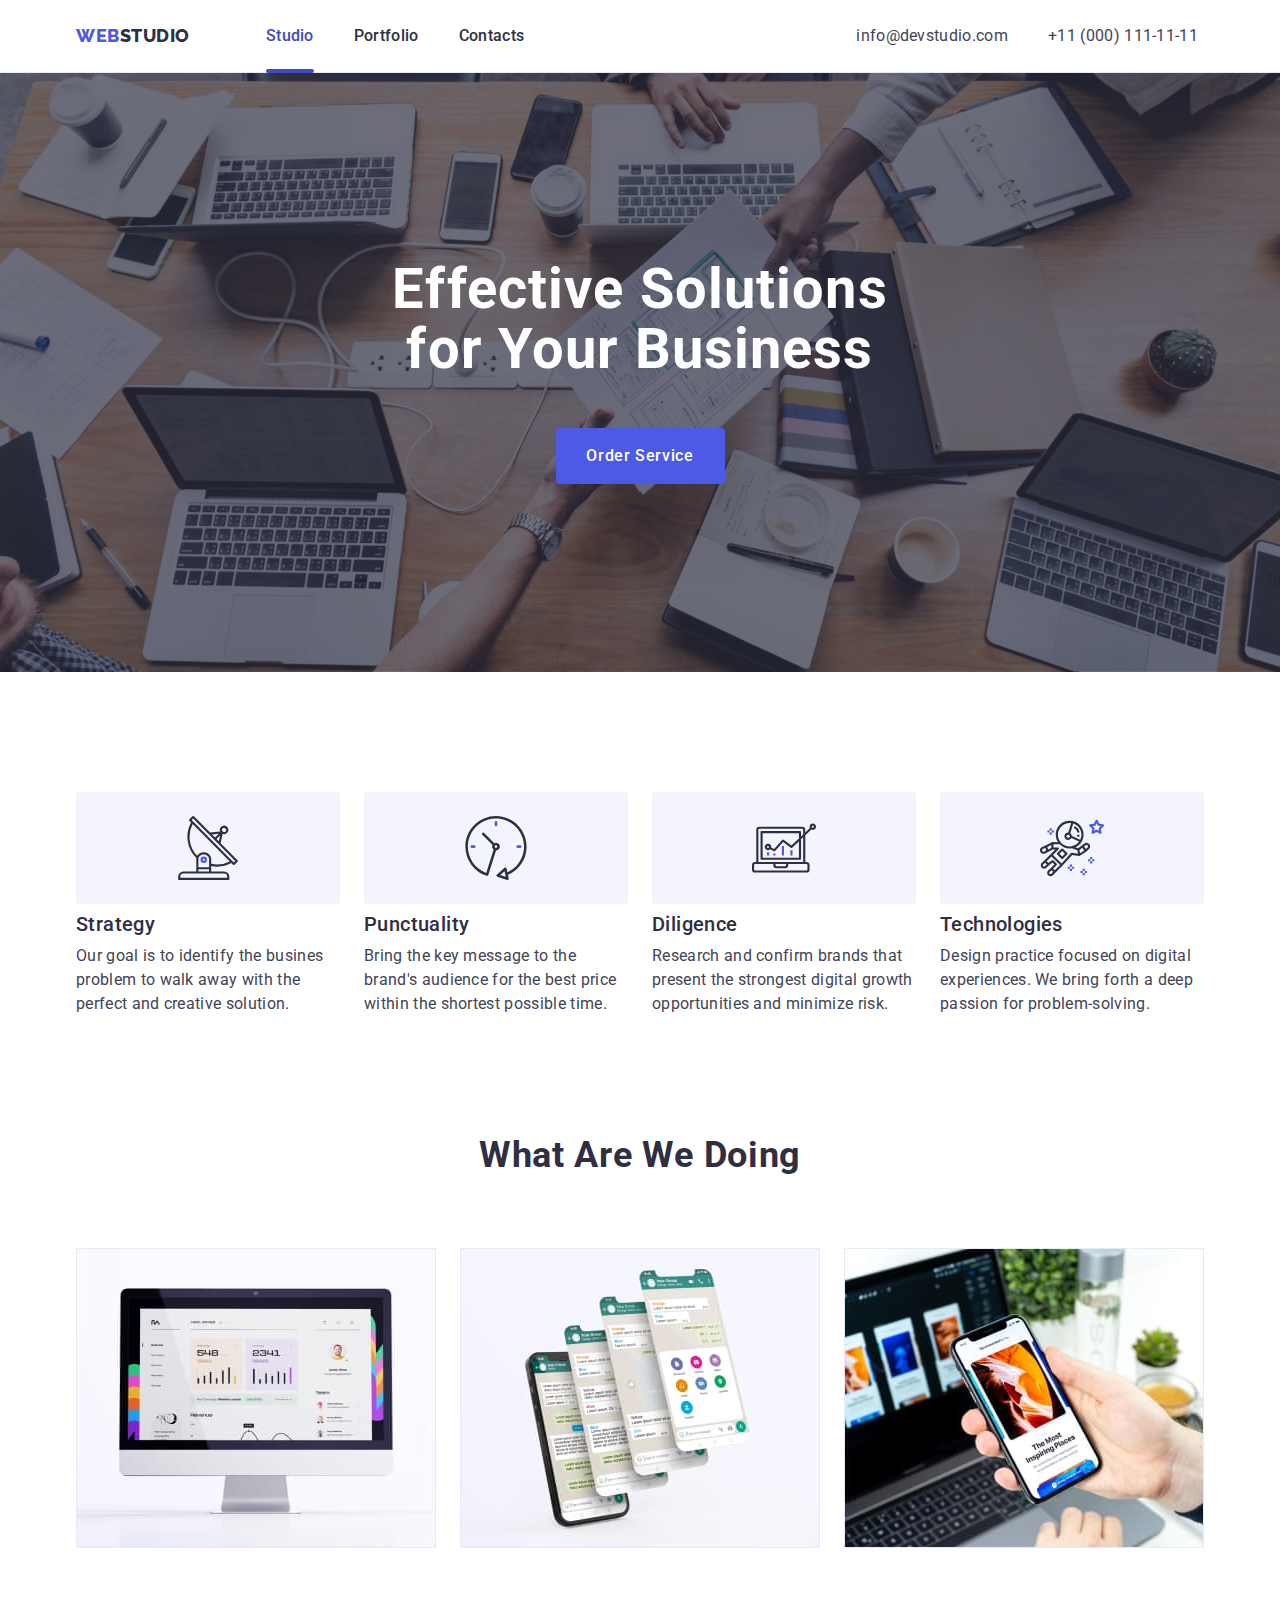
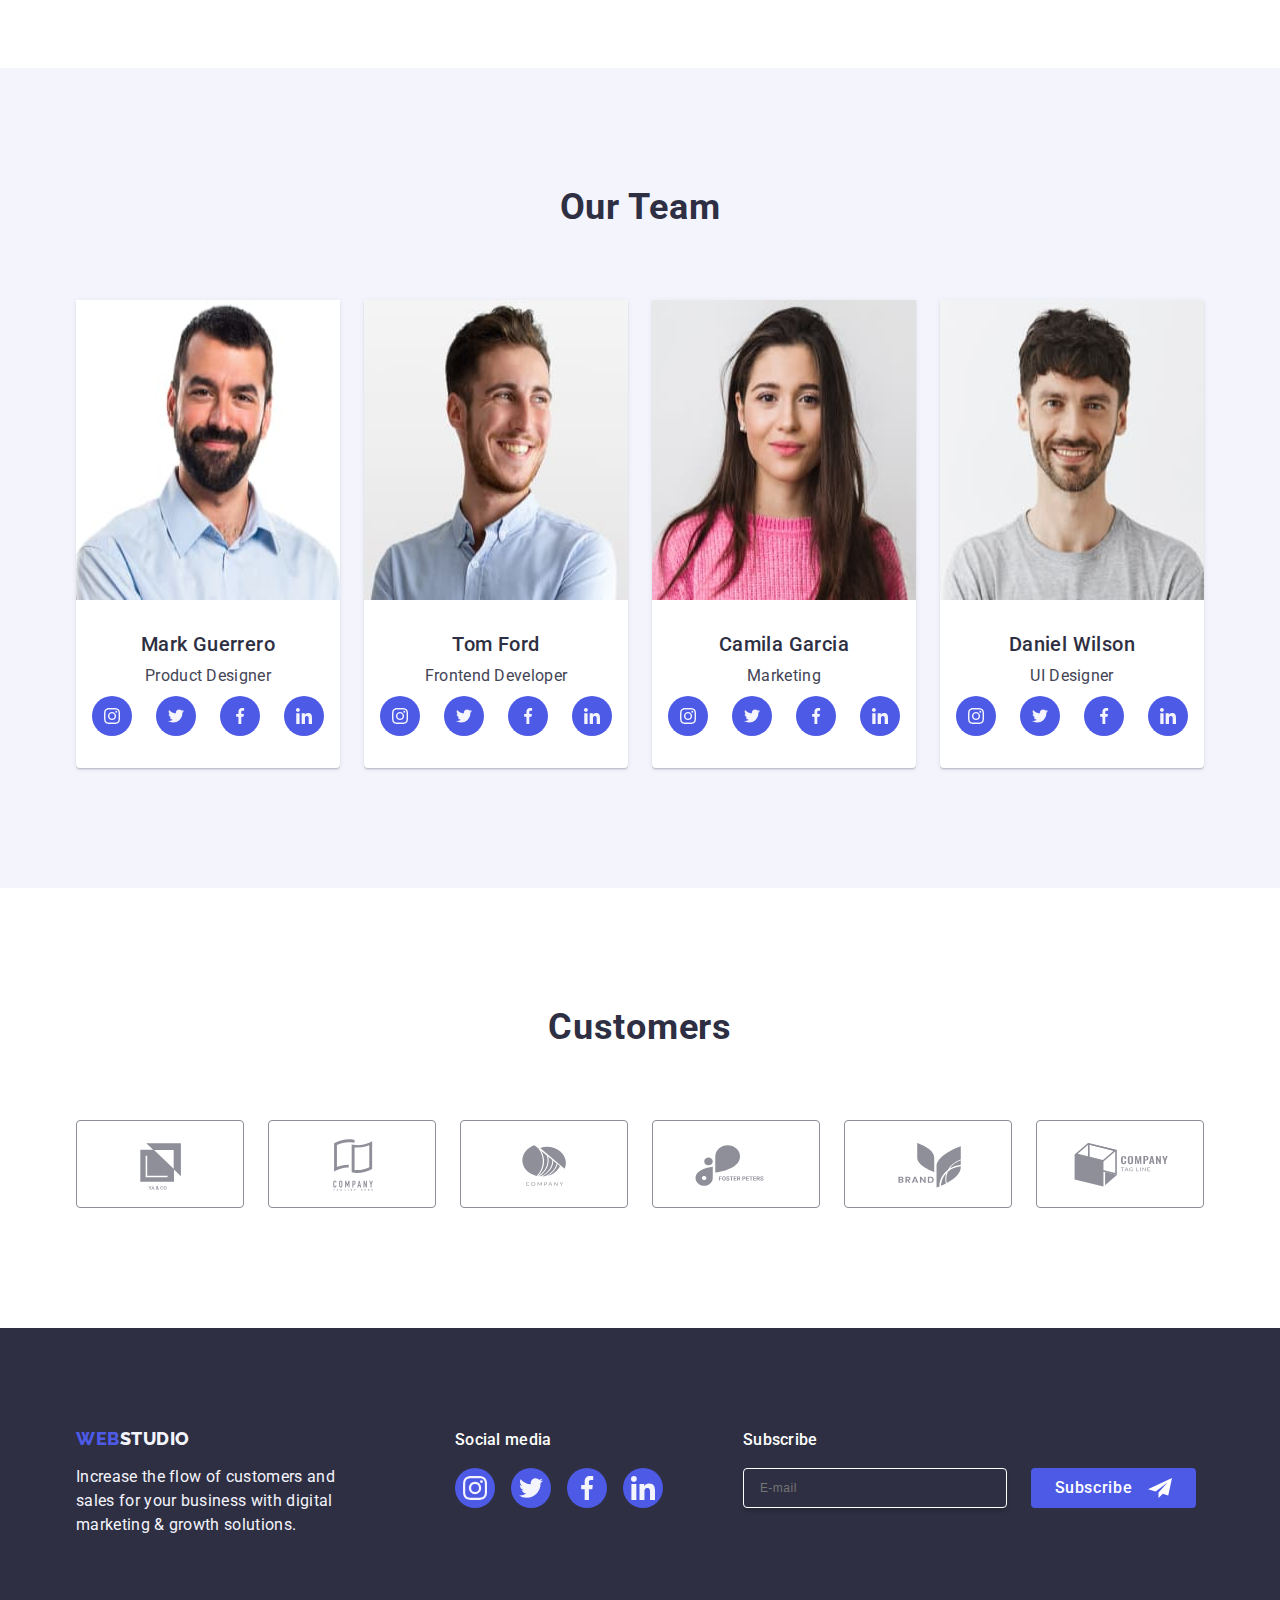
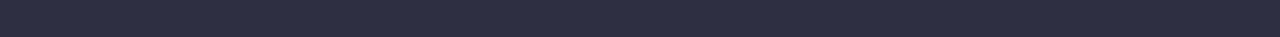
==== index.html @ 3d052c32 "footer subscribe" ====
<!DOCTYPE html>
<html lang="en">
  <head>
    <meta charset="UTF-8" />
    <meta http-equiv="X-UA-Compatible" content="IE=edge" />
    <meta name="viewport" content="width=device-width, initial-scale=1.0" />
    <link rel="preconnect" href="https://fonts.googleapis.com"> 
<link rel="preconnect" href="https://fonts.gstatic.com" crossorigin> 
<link href="https://fonts.googleapis.com/css2?family=Raleway:wght@800&family=Roboto:wght@400;500;700;900&display=swap" rel="stylesheet">

<link rel="stylesheet" href="https://cdnjs.cloudflare.com/ajax/libs/modern-normalize/2.0.0/modern-normalize.min.css" 
integrity="sha512-4xo8blKMVCiXpTaLzQSLSw3KFOVPWhm/TRtuPVc4WG6kUgjH6J03IBuG7JZPkcWMxJ5huwaBpOpnwYElP/m6wg=="
 crossorigin="anonymous" referrerpolicy="no-referrer" />
 <link rel="stylesheet" href="./css/style.css" />

<title>Document</title>
  </head>
  <body>
   
    <header class="header">
      
      <div class="logo-nav-address container">
      <nav class="logo-nav">
        <a class="logo link" href="./index.html">Web<span class="logo-part">Studio</span></a>

          <ul class="menu">
            <li><a class="underline link " href="./index.html">Studio</a></li>
          <li><a class="page-description link" href="./portfolio.html">Portfolio</a></li>
          <li><a class="page-description link" href="">Contacts</a></li>
         </ul>
    
        </nav>
      <address class="contact">
      <ul class="list">
       <li><a href="mailto:info@devstudio.com" class="address-description link">info@devstudio.com</a></li>
        <li><a href="tel:+110001111111" class="address-description link">+11 (000) 111-11-11</a></li>
      </ul>

    </address>
  </div>
</header>
 

<main>
     
    <section class="hero">
      <div class="container hero-container">
          
      <h1 class="hero-title">Effective Solutions
        for Your Business</h1>
   
    <button class="button hero-button" type="button" data-modal-open="">Order Service</button>
  </div>
      
    </section>
 
  
    <section class="goals">
      <div class="container">
     <h2 class="visually-hidden">Goals</h2>
      <ul class="goals-list lists">
        <li class="goals-box">
          <div class="goals-icon-box">
          <svg width="64" height="64">
            <use href="./images/icons.svg#icon-antenna-1-2"></use>
          </svg>
        </div>
        <h3 class="goals-title">Strategy</h3>
      
          <p class="goals-paragraph">
            Our goal is to identify the busines 
            problem to walk away with the 
            perfect and creative solution. 
          </p>
        </li>
        <li class="goals-box">
          <div class="goals-icon-box">
            <svg width="64" height="64">
              <use href="./images/icons.svg#icon-clock-1-2"></use>
            </svg>
          </div>
          <h3 class="goals-title">Punctuality</h3>
          <p class="goals-paragraph">
            Bring the key message to the
            brand's audience for the best price
            within the shortest possible time.
          </p>
        </li>
        <li class="goals-box">
          <div class="goals-icon-box">
            <svg width="64" height="64">
              <use href="./images/icons.svg#icon-diagram-1-2"></use>
            </svg>
          </div>
          <h3 class="goals-title">Diligence</h3>
          <p class="goals-paragraph">
            Research and confirm brands that
            present the strongest digital growth
            opportunities and minimize risk.
          </p>
        </li>
        <li class="goals-box">
          <div class="goals-icon-box">
            <svg width="64" height="64">
              <use href="./images/icons.svg#icon-astronaut-1-2"></use>
            </svg>
          </div>
          <h3 class="goals-title">Technologies</h3>
          <p class="goals-paragraph">
           Design practice focused on digital
          experiences. We bring forth a deep 
          passion for problem-solving.
          </p>
        </li>
      </ul>
    </div>
    </section>
 
 
    <section class="what-are-we-doing">
      <div class="container">
      <h2 class="what-are-we-doing-title">What are we doing</h2>
      <ul class="what-are-we-doing-list list">
      <li class="what-are-we-doing-box">
        <img
        src="./images/img-laptop.jpg"
        alt="mac desktop on the white background, screen showing some data analisys"
        width="360"
        height="300"
        
      /></li>
      <li class="what-are-we-doing-box">
      <img
        src="./images/img-mobile.jpg"
        alt="mobile with 4 different screens of the same application"
        width="360"
        height="300"
        
      /></li>
      <li class="what-are-we-doing-box">
      <img
        src="./images/img-lap-mob.jpg"
        alt="hand of the man holding mobile searching for the most inspiring places,
        behind laptop on the desk with screen showing similar page"
        width="360"
        height="300"
       
      /></li>
    </ul>
  </div>
    </section>


    <section class="our-team">
      <div class="container">
      <h2 class="our-team-title">Our Team</h2>
      <ul class="our-team-title-list lists">
  <li class="our-team-box">
      <img
        src="./images/person-1.jpg"
        width="264"
        height="300"
        alt="portrait of the men"
      />
      <div class="our-team-name-paragraph">
      <h3 class="our-team-name">Mark Guerrero</h3>
      <p class="our-team-paragraph">Product Designer</p>
      <ul class="our-team-icon-box">
        <li class="our-team-list">
          <a href="#" class="our-team-icon">
        <svg class="our-team-icon-feature" width="16" height="16"><use href="./images/icons.svg#icon-instagram-2-3"></use></svg></a></li>
        <li class="our-team-list">
        <a href="#" class="our-team-icon">
         <svg class="our-team-icon-feature" width="16" height="16"><use href="./images/icons.svg#icon-twitter-1-3"></use></svg></a></li>
        <li class="our-team-list">
          <a href="#" class="our-team-icon">
         <svg class="our-team-icon-feature" width="16" height="16"><use href="./images/icons.svg#icon-facebook-1-3"></use></svg></a></li>
        <li class="our-team-list">
          <a href="#" class="our-team-icon">
         <svg class="our-team-icon-feature" width="16" height="16"><use href="./images/icons.svg#icon-linkedin-1-4"></use></svg></a></li>
      </ul>
    </div>
  </li>
  <li class="our-team-box">
    <img
      src="./images/person-2.jpg"
      width="264"
      height="300"
      alt="portrait of the men"
    />
    <div class="our-team-name-paragraph">
    <h3 class="our-team-name">Tom Ford</h3>
    <p class="our-team-paragraph">Frontend Developer</p>
    <ul class="our-team-icon-box">
      <li class="our-team-list">
        <a href="#" class="our-team-icon">
      <svg class="our-team-icon-feature" width="16" height="16"><use href="./images/icons.svg#icon-instagram-2-3"></use></svg></a></li>
      <li class="our-team-list">
      <a href="#" class="our-team-icon">
       <svg class="our-team-icon-feature" width="16" height="16"><use href="./images/icons.svg#icon-twitter-1-3"></use></svg></a></li>
      <li class="our-team-list">
        <a href="#" class="our-team-icon">
       <svg class="our-team-icon-feature" width="16" height="16"><use href="./images/icons.svg#icon-facebook-1-3"></use></svg></a></li>
      <li class="our-team-list">
        <a href="#" class="our-team-icon">
       <svg class="our-team-icon-feature" width="16" height="16"><use href="./images/icons.svg#icon-linkedin-1-4"></use></svg></a></li>
    </ul>
  </div>
</li>
<li class="our-team-box">
  <img
    src="./images/person-3.jpg"
    width="264"
    height="300"
    alt="portrait of the men"
  />
  <div class="our-team-name-paragraph">
  <h3 class="our-team-name">Camila Garcia</h3>
  <p class="our-team-paragraph">Marketing</p>
  <ul class="our-team-icon-box">
    <li class="our-team-list">
      <a href="#" class="our-team-icon">
    <svg class="our-team-icon-feature" width="16" height="16"><use href="./images/icons.svg#icon-instagram-2-3"></use></svg></a></li>
    <li class="our-team-list">
    <a href="#" class="our-team-icon">
     <svg class="our-team-icon-feature" width="16" height="16"><use href="./images/icons.svg#icon-twitter-1-3"></use></svg></a></li>
    <li class="our-team-list">
      <a href="#" class="our-team-icon">
     <svg class="our-team-icon-feature" width="16" height="16"><use href="./images/icons.svg#icon-facebook-1-3"></use></svg></a></li>
    <li class="our-team-list">
      <a href="#" class="our-team-icon">
     <svg class="our-team-icon-feature" width="16" height="16"><use href="./images/icons.svg#icon-linkedin-1-4"></use></svg></a></li>
  </ul>
</div>
</li>

<li class="our-team-box">
  <img
    src="./images/person-4.jpg"
    width="264"
    height="300"
    alt="portrait of the men"
  />
  <div class="our-team-name-paragraph">
  <h3 class="our-team-name">Daniel Wilson</h3>
  <p class="our-team-paragraph">UI Designer</p>
  <ul class="our-team-icon-box">
    <li class="our-team-list">
      <a href="#" class="our-team-icon">
    <svg class="our-team-icon-feature" width="16" height="16"><use href="./images/icons.svg#icon-instagram-2-3"></use></svg></a></li>
    <li class="our-team-list">
    <a href="#" class="our-team-icon">
     <svg class="our-team-icon-feature" width="16" height="16"><use href="./images/icons.svg#icon-twitter-1-3"></use></svg></a></li>
    <li class="our-team-list">
      <a href="#" class="our-team-icon">
     <svg class="our-team-icon-feature" width="16" height="16"><use href="./images/icons.svg#icon-facebook-1-3"></use></svg></a></li>
    <li class="our-team-list">
      <a href="#" class="our-team-icon">
     <svg class="our-team-icon-feature" width="16" height="16"><use href="./images/icons.svg#icon-linkedin-1-4"></use></svg></a></li>
  </ul>
</div>
</li>
</ul>
  </div>
</section>


<section class="customers">
  <div class="container">
<h2 class="customers-title">Customers</h2>
<ul class="customers-logos">
  <li class="customers-client-logo">
    <a href="#" class="customer-client-box">
      <svg class="customers-client" width="104" height="56">
        <use href="./images/icons.svg#icon-Client-1-2"></use></svg></a></li>

  <li class="customers-client-logo">
    <a href="#" class="customer-client-box">
      <svg class="customers-client" width="104" height="56">
        <use href="./images/icons.svg#icon-Client-2"></use></svg></a></li>

  <li class="customers-client-logo">
    <a href="#" class="customer-client-box">
      <svg class="customers-client" width="104" height="56">
        <use href="./images/icons.svg#icon-Client-3"></use></svg></a></li>
  
  <li class="customers-client-logo">
    <a href="#" class="customer-client-box">
      <svg class="customers-client" width="104" height="56">
        <use href="./images/icons.svg#icon-Client-4"></use></svg></a></li>  
                          
  <li class="customers-client-logo">
    <a href="#"  class="customer-client-box">
      <svg class="customers-client" width="104" height="56">
        <use href="./images/icons.svg#icon-Client-5"></use></svg></a></li>                         
 

  <li class="customers-client-logo">
    <a href="#" class="customer-client-box">
      <svg class="customers-client" width="104" height="56">
        <use href="./images/icons.svg#icon-Client-6"></use></svg></a></li>
</ul>
  </div>
</section>
</main>


<footer class="footer">
      <div class="container footer-box">
        <div class="footer-logo">
        <a href="./index.html" class="logo-part-foot link">WEB<span class="logo-foot" >Studio</span></a>
      <p class="footer-paragraph">Increase the flow of customers and <br/>sales for your business with
        digital <br/> marketing & growth solutions. </p>
      </div>
      <div class="footer-social-media">
        <p class="social-title">Social media</p>
        <ul class="footer-social">
          <li class="footer-social-feature">
            <a href="#" class="footer-link">
              <svg class="footer-social-icon" width="24" height="24">
                <use href="./images/icons.svg#icon-instagram-2-3"></use></svg></a></li>

          <li class="footer-social-feature">
            <a href="#" class="footer-link">
              <svg class="footer-social-icon" width="24" height="24">
                <use href="./images/icons.svg#icon-twitter-1-3"></use></svg></a></li>

          <li class="footer-social-feature">
            <a href="#" class="footer-link">
              <svg class="footer-social-icon" width="24" height="24">
                <use href="./images/icons.svg#icon-facebook-1-3"></use></svg></a></li>
      
          <li class="footer-social-feature">
            <a href="#" class="footer-link">
              <svg class="footer-social-icon" width="24" height="24">
                <use  href="./images/icons.svg#icon-linkedin-1-4"></use></svg></a></li>
      
        
        </ul>
      </div>
      <div class="footer-subscribe">
       <p class="subscribe">Subscribe</p>
       <form class="footer-form">
        <label class="footer-label">
          <input name="email" placeholder="E-mail" type="email" class="footer-input"/>
        </label>
        <button type="submit" class="button-subscribe">Subscribe<svg class="footer-svg" width="24" height="24">
          <use href="./images/icons.svg#icon-Frame-3"></use></svg></button>
       </div>
      </div>
    </footer>


    <div class="modal is-hidden" data-modal>
      <div class="modal-window">
   <button type="button" class="hero-button-close" data-modal-close>
        <svg class="hero-button-feature" width="8" height="8"><use href="./images/icons.svg#icon-close-black-18dp-2-1-4"></use></svg>
      </button>
      <p class="modal-title">Leave your contacts and we will call you back</p>
<form>
  <div class="modal-box">
  <label class="modal-description" for="user-name">Name</label>
     <div class="modal-style">
      <input class="modal-input" id="user-name" name="user-name" type="text" required />
      <svg class="modal-icon" width="18" height="24"><use href="./images/icons.svg#icon-person-black-18dp-1-2" ></use></svg>
    </div>  
 </div>
  
<div class="modal-box">
<label class="modal-description" for="Phone">Phone</label>
<div class="modal-style">
      <input class="modal-input" id="Phone" name="Phone" type="text" required/>
      <svg class="modal-icon" width="18" height="24"><use href="./images/icons.svg#icon-phone-black-18dp-1-3"></use></svg>
    </div>  
  </div>

<div class="modal-box">
    <label class="modal-description" for="Email">Email</label>
    <div class="modal-style">
      <input class="modal-input" id="Email" name="Email" type="text" required/>
      <svg class="modal-icon" width="18" height="24"><use href="./images/icons.svg#icon-email-black-18dp-1-2"></use></svg>
    </div>
  </div>

<div class="modal-box-comment">
    <label class="modal-description" for="user-comment">Comment</label>
      <textarea class="modal-input-comment" id="user-comment" name="user-comment" placeholder="Text input" ></textarea>
  </div>

<div class="modal-box-terms">

  <input class="modal-terms-cond visually-hidden" 
  id="user-privacy" type="checkbox" value="true" name="user-privacy"/>
  <label class="modal-terms" for="user-privacy">
    <span class="modal-policy">
      <svg class="modal-condition" width="10" height="8" >
        <use href="./images/icons.svg#icon-Property-1click"></use></svg></span>
   I accept the terms and conditions of the 
   <a class="privacy-policy">Privacy Policy</a>
  </label>
</div>  


<button class="modal-button-send" type="button">Send</button>

</form>
    </div>
    </div>



 <script src="./js/modal.js"></script>
  </body>
</html>
---- css/style.css ----
* { 
    box-sizing: border-box;
    margin: 0;
    padding: 0;
}

body{
    font-family:'Roboto',sans-serif;
    color:#434455;
    background-color:var(--white);  }

:root{
    --purple:#4D5AE5;
    --navy-blue:#2E2F42;
    --grey-paragraphs:#434455;
    --off-white:#F4F4FD;
    --white:#FFF;           }
img{
    display: block;
}

.underline{
    position:relative;
    color:#404bbf;
    font-size: 16px;
    line-height: 1.5;
    font-weight: 500;
    letter-spacing: 0.02em;
    text-decoration: none;
    padding: 24px 0;
  
    transition-property: color;
transition-duration:250ms;
transition-timing-function:cubic-bezier(0.4, 0, 0.2, 1 );
  
   
}

.underline::after{
    position:absolute;
    content:"";
    top:67px;
    left:0;
    color:#404bbf;
    
    background-color: #404bbf;
    border-radius: 2px;
    height:4px;
    width:100%;
    bottom:-1px;


}
.visually-hidden {
    position: absolute;
    width: 1px;
    height: 1px;
    margin: -1px;
    border: 0;
    padding: 0;
    white-space: nowrap;
    clip-path: inset(100%);
    clip: rect(0 0 0 0);
    overflow: hidden;
  }

.header{
  outline: 1px solid #e7e9fc;  
    box-shadow: 0px 2px 1px rgba(46, 47, 66, 0.08), 
    0px 1px 1px rgba(46, 47, 66, 0.16), 0px 1px 6px rgba(46, 47, 66, 0.08);
    }

.logo{
    font-family: 'Raleway', sans-serif;
    color:#4D5AE5;
    font-size:18px;
    line-height: 1.17;
    font-weight: 800;
    letter-spacing: 0.03em;
    text-transform: uppercase;}

.container{
    width: 1158px;
    margin:0 auto;
padding:0 15px;}
    
.visually-hidden{
    display: none;}

.logo-nav-address{
    display:flex;
    padding: 0 15px;
    gap:332px; }

.logo-nav{
    display:flex;
   align-items: center;}


.logo{
    margin-right: 76px;}

.menu{
padding:24px 0;
gap:40px;
display: flex;
list-style: none;
font-style:normal;

  }


.logo-part{
color:#2E2F42;}


.link{
text-decoration:none;
}

.pages{
    list-style: none;
    text-decoration:none;}


.page-description{
    color:#2E2F42;
    font-size: 16px;
    line-height: 1.5;
    font-weight: 500;
    letter-spacing: 0.02em;
    text-decoration: none;
    padding: 24px 0;
  
    transition-property: color;
transition-duration:250ms;
transition-timing-function:cubic-bezier(0.4, 0, 0.2, 1 );
}


.page-description:hover,
.page-description:focus{
    color:#404bbf;}


.lists{
    list-style: none;
    font-style:normal;
 display: flex;
 gap: 24px;

}

.list{
    list-style: none;
    font-style:normal;
 display: flex;
 gap:40px;}

.address-description{
    color:#434455;
    font-size: 16px;
    line-height: 1.5;
    letter-spacing: 0.32px;
    text-decoration: none;
    transition-property: color;
    transition-duration:250ms;
    transition-timing-function:cubic-bezier(0.4, 0, 0.2, 1 );}


.address-description:hover,
.address-description:focus{
    color:#404bbf; }

.contact{
    font-style: normal;
    display: flex; 
 align-items: center;  }

.hero{
    background-color: #2e2f42;
    padding: 188px 0; 
background-image: linear-gradient(rgba(46, 47, 66, 0.7), rgba(46, 47, 66, 0.7)), 
url(../images/background.jpg);
max-width:1440px;
background-repeat: no-repeat;
background-position: center;
background-size: cover;
margin:0 auto;}

.hero-main{
    display: flex;
    flex-direction: column;
    justify-content: center;
    align-items: center;
    gap: 20px;  
}

.hero-container{
    display: flex;
    flex-direction: column;
    align-items: center;
}

.hero-title{
color:#FFF;
text-align: center;
font-size: 56px;
font-weight: 700;
line-height: 1.07;
letter-spacing: 1.12px;
 max-width:496px; 
}

.hero-button{
font-family:'Roboto', sans-serif; 
background-color:#4D5AE5;
color:#FFF;
font-size: 16px;
font-weight: 500;
line-height: 1.5;
letter-spacing: 0.64px;
cursor:pointer; 
display: block;
min-width: 169px;
height: 56px;
border: none;
border-radius: 4px;
margin-top: 48px;
transition:background-color 250ms cubic-bezier(0.4, 0, 0.2, 1); }

.hero-button:hover,
.hero-button:focus{
 
  background-color:#404bbf; 
border:none;  
 }

h2{
    color:#2E2F42;}

.goals{
    padding: 120px 0;}

   
.goals-box{
    list-style: none;
    width: calc((100% - 72px) / 4);   }
  




.goals-title{
    color: var(--navy-blue);
    font-size: 20px;
    font-weight: 500;
    line-height: 1.2;
    letter-spacing: 0.4px;
    margin-bottom: 8px;}

.goals-paragraph{
    color:var(--grey-paragraphs);
    font-size: 16px;
    line-height:1.5;
    letter-spacing: 0.02em;}

   
    .goals-icon-box{
        width: 264px;
        height: 112px;
       background-color: #F4F4FD;
        border-radius: 4px;
        display: flex;
        align-items: center;
        justify-content: center;
        margin-bottom: 8px;
    cursor: pointer;  }

.what-are-we-doing{
    padding-bottom: 120px;  }

.what-are-we-doing-list{
list-style-type: none;
display: flex;
gap: 24px; 
}


.what-are-we-doing-title{
    color: var(--navy-blue);
    font-size: 36px;
    font-weight: 700;
    line-height: 1.11;
    letter-spacing: 0.02em;
    text-align: center;
    text-transform: capitalize;
    margin-bottom:72px; }

.what-are-we-doing-box{
    flex-basis: calc((100% - 3 * 16px) / 3);  
   }

.our-team{
    background-color: #F4F4FD;
    padding: 120px 0;   }


.our-team-title{
        color:var(--navy-blue);
        font-size: 36px;
        font-weight: 700;
        line-height: 1.11;
        letter-spacing: 0.72px;
        text-align: center;
        text-transform: capitalize;
      
       margin-bottom: 72px;}

.our-team-title-list{
    list-style: none;
    display: flex;
    }


.our-team-box{
    width: calc((100% - 72px) / 4); 
    background-color: #FFFFFF ;
    border-radius: 0px 0px 4px 4px; 
    box-shadow: 0px 1px 6px rgba(46, 47, 66, 0.08), 
    0px 1px 1px rgba(46, 47, 66, 0.16), 0px 2px 1px rgba(46, 47, 66, 0.08);
}
.our-team-list{
    width:40px;
    height:40px;
}
.our-team-name-paragraph{
    padding: 32px 0px; }

.our-team-name{
    color: var(--navy-blue);
    font-size: 20px;
    font-weight: 500;
    line-height: 1.2;
    letter-spacing: 0.4px;
    text-align: center;
    margin-bottom: 8px; }



.our-team-paragraph{
    color: var(--grey-paragraphs);
    font-size: 16px;
    line-height: 1.5;
    letter-spacing: 0.32px;
text-align: center;
}

.our-team-icon-box{
   
    list-style-type: none;
    display: flex;
    gap:24px;
   justify-content: center;
   margin-top: 8px;  }


.our-team-icon{
    width:100%;
    height:100%;
    display:flex;
    justify-content: center;
    align-items: center;
    width: 40px;
   height: 40px;
background-color: #4D5AE5;
  border-radius: 50%;
  transition-property: background-color;
  transition-duration:250ms ;
  transition-timing-function:cubic-bezier(0.4, 0, 0.2, 1 );}


.our-team-icon:hover,
.our-team-icon:focus{
   background-color:#404bbf; }

.our-team-icon-feature{
    fill:#f4f4fd;
}
.customers{
    padding: 120px 0;
}
  .customers-title{
   text-align:center;
   font-size: 36px;
   font-weight: 700;
   letter-spacing: 0.72px;
   line-height:1.11; 
   color:#2E2F42;
   margin-bottom: 72px;
  
  }
  .customers-client-logo{
   height:88px;
   width: calc((100% - 120px) / 6);
  }
  .customer-client-box{
    width:100%;
    height:100%;
    border: 1px solid #8e8f99;
    border-radius: 4px;
    display: flex;
    align-items: center;
    justify-content: center;
    color: #8e8f99;
    transition-property: border-color, color;
   transition-duration:250ms ;
    transition-timing-function: cubic-bezier(0.4, 0, 0.2, 1);
}

.customer-client-box:hover,
.customer-client-box:focus {
    border-color:#404bbf;
    color:#404bbf;
}



.customers-logos{
    list-style-type: none;
    display: flex;
    gap:24px;
    margin-top: 72px;
  
   
}
.customers-client{
    fill: currentColor;
    width:168px;
    height:88px;
    

}
.footer{
    background-color: #2e2f42;
    padding: 100px 0;}


.logo-part-foot{
    color: var(--purple);
    font-family: 'Raleway', sans-serif;
    font-size: 18px;
    font-weight: 800;
    line-height: 1.17;
    letter-spacing: 0.54px;
    text-transform: uppercase;
    text-decoration: none;
display: inline-block;
margin-bottom: 16px;}

.footer-box{
    display:flex;
    align-items: baseline;
    
}

.footer-logo{
    margin-right: 120px;
}
.logo-foot{
    color:var(--off-white);}


.footer-paragraph{
    color: var(--off-white);
    font-size: 16px;
    line-height: 1.5;
    letter-spacing: 0.32px;
 
    max-width: 264px;}

 
    .social-title{
        color:#FFF;
        font-size: 16px;
        font-weight: 500;
        line-height: 1.5;
        letter-spacing: 0.32px;
        margin-bottom: 16px;

    }

    .footer-social{
        list-style-type: none;
    display: flex;
    gap:16px;
}

.footer-social-feature{
    height:40px;
    width:40px;
    cursor: pointer;
}
.footer-link{
    width:100%;
    height:100%;
    background-color: #4d5ae5;
    border-radius: 50%;
    display:flex;
        justify-content: center;
        align-items: center;
        transition-property: background-color;
        transition-duration:250ms;
        transition-timing-function: cubic-bezier(0.4, 0, 0.2, 1); 
}

.footer-link:hover,
.footer-link:focus {
    background-color: #31d0aa;  
}

    .footer-social-icon{
      fill:#f4f4fd;
      }

.footer-subscribe{
    margin-left:80px;
   
}

.subscribe{
    margin-bottom:16px;
    font-weight:500;
    font-size:16px;
    line-height:1.5em;
    letter-spacing:0.02em;
    color:#ffffff;
}
.footer-form{
display:flex;
}
    
.footer-input{
width:264px;
height:40px;
border:1px solid #ffffff;
background-color:transparent;
font-size:12px;
line-height:1.5;
letter-spacing:0.04em;
padding-left: 16px;
box-shadow:0px 4px 4px 0px rgba(0, 0, 0, 0.15); 
border-radius:4px;
color:#FFFFFF;
margin-right:24px;

}

.placeholder{
    color:#ffffff;
}
.button-subscribe{
    min-width:165px;
    height:40px;
    display:flex;
    justify-content: center;
    align-items:center;
    font-family:"Roboto", sans-serif;
    font-size:16px;
    font-weight:500;
    line-height: 1.5;
    letter-spacing:0.04em;
    color:#ffffff;
    cursor:pointer;
    background-color:#4d5ae5;
    border:none;
    border-radius:4px;

}
.footer-svg{
    margin-left:16px;
    fill:#ffffff;
    gap:
}

/*/==================== PORTFOLIO ====================================/*/

.main-section{
    padding: 96px 0 120px 0;    }


.filter-list{
    list-style: none;
    display: flex;
    justify-content: center;
gap:24px;
margin-bottom: 72px; }


.filter{
    color:#4D5AE5;
    font-size: 16px;
    font-weight: 500;
    line-height: 1.5;
    letter-spacing: 0.04em;
    background-color: #F4F4FD;
    font-family: "Roboto", sans-serif;
    cursor:pointer;
    padding: 12px 24px;
    border: 1px solid #e7e9fc;
    border-radius: 4px;
    transition:color 250ms cubic-bezier(0.4, 0, 0.2, 1), background-color 250ms cubic-bezier(0.4, 0, 0.2, 1),
    border-color 250ms cubic-bezier(0.4, 0, 0.2, 1),box-shadow 250ms cubic-bezier(0.4, 0, 0.2, 1);
    
}


.filter:hover,
.filter:focus{
    color:#FFFFFF;
    background-color: #404bbf;
    border: 1px solid transparent;
    box-shadow: 0px 3px 1px rgba(0, 0, 0, 0.1), 
    0px 2px 1px rgba(0, 0, 0, 0.08), 0px 2px 2px rgba(0, 0, 0, 0.12); 
    transform: translateY(0%);
   
}

  


.project {
list-style: none;
display: flex;
flex-wrap: wrap;
column-gap: 24px; 
row-gap: 48px; 
 }

.project-box{
    width: calc((100% - 48px) / 3); }

 .project-box:hover .project-animation-text{
    transform:translateY(0);
 }   


.project-title-paragraph{
    padding: 32px 16px;
    border: 1px solid #e7e9fc;
    border-top: none;
}

.project-title{
    color: #2e2f42;
    font-size: 20px;
    font-weight: 500;
    line-height: 1.2;
    letter-spacing:0.02em;
    margin-bottom: 8px;}


.project-paragraph{
    color: #434455;
    font-size: 16px;
    line-height: 1.5;
    letter-spacing: 0.02em;
  }

  .project-link{
    display: block; 
   transition: box-shadow 250ms cubic-bezier(0.4, 0, 0.2, 1);
  
  }



  .project-link:hover,
  .project-link:focus{
   box-shadow: 0px 1px 6px rgba(46, 47, 66, 0.08), 
    0px 1px 1px rgba(46, 47, 66, 0.16), 0px 2px 1px rgba(46, 47, 66, 0.08);
    transition-timing-function: cubic-bezier(0.4, 0, 0.2, 1);
    transform: translateY(0%);
  }



  .project-animation-text{
    position: absolute;
    top:0;
    font-size: 16px;
    line-height: 1.5;
    letter-spacing: 0.02em;
    color: #f4f4fd; 
    padding:40px 32px;
    background-color: #4d5ae5;
    height: 100%;
    width: 100%;
    transition: transform;
    transition-duration: 250ms;
    transition-timing-function: cubic-bezier(0.4, 0, 0.2, 1);
    transform: translateY(100%);
  
  }

  .project-animation{
    position: relative;
    overflow:hidden;
  }

  .project-link:hover .project-animation-text, 
  .project-link:focus .project-animation-text
  {
   transform: translateY(0%) 
  }

  /*====================modal js ===========================================*/


.modal{
    position: fixed;
    top:0;
    left:0;
    width: 100%;
    height:100%;
    background-color: rgba( 46,47,66,0.4);
    transition-property: opacity, visibility;
    transition-duration: 250ms;
    transition-timing-function: cubic-bezier(0.4,0,0.2,1);
   
}
  .is-hidden{
    pointer-events:none;
    visibility: hidden;
    opacity: 0;
    transform: translateX(-50%) translateY(-50%) scale(0) rotate(0deg)
    skew(40deg,40deg); }


.modal-window{
    position: absolute;
    top:50%;
    left:50%;
    transform: translate(-50%, -50%)scale(1);
    width:408px;
   min-height:584px;
    background-color: #fcfcfc;
    box-shadow:  0px 1px 1px rgba(0, 0, 0, 0.14), 
    0px 1px 3px rgba(0, 0, 0, 0.12), 0px 2px 1px rgba(0, 0, 0, 0.2); 
    border-radius: 4px;
    transition-property: transform;
    transition-duration: 250ms;
    transition-timing-function: cubic-bezier(0.4, 0, 0.2, 1);  
    padding:72px 24px 24px;
}

.hero-button-close{
    position: absolute;
    top:24px;
    right:24px;
    width:24px;
    height:24px;
    border-radius: 50%;
    display: flex;
    align-items: center;
    justify-content: center;
    background-color: #e7e9fc;
    border:1px solid rgba(0,0,0,0.1);
    padding:0;
    cursor: pointer;
    transition-property: background-color,border;
    transition-duration: 250ms;
    transition-timing-function: cubic-bezier(0.4, 0, 0.2, 1) ;

}

.hero-button-close:hover,
.hero-button-close:focus {
    background-color: #404bbf;
    border:none;
    fill: #ffffff; 
   
}

.hero-button-feature{
    width:8px;
    height:8px;
    transition-property: fill;
    transition-duration: 250ms;
    transition-timing-function: cubic-bezier(0.4,0,0.2,1);
}
.modal-box{
    margin-bottom:8px;

}


.modal-title{
    font-size: 16px;
    font-weight: 500;
    line-height: 1.5em;
    letter-spacing:0.02em;
    color:#2E2F42;
    text-align: center;
    margin-bottom:16px;}


.modal-input{
  width:100%;
  height:40px;
  border:1px solid rgba(46, 47, 66, 0.4);
  border-radius:4px;
  background-color: transparent;
padding-left:38px;
outline:transparent;
transition:border-color 250ms cubic-bezier(0.4, 0, 0.2, 1); 
}

.modal-input:focus{
    border-color:#4D5AE5;
}


.modal-description{
    display:block;
      color:#8E8F99;
        font-size: 12px;
        font-weight:400;
        line-height:1.17em;
        letter-spacing:0.04em;
        margin-bottom:4px;
}

.modal-style{
        display: block;
  position: relative;
  margin-top: 4px;
  transition-property: fill;
  transition-duration: 250ms;
  transition-timing-function: cubic-bezier (0.4, 0, 0.2, 1);
     }

.modal-icon{
    position: absolute;
    left:16px;
    top:50%;
    transform: translateY(-50%);
    transition:fill 250ms cubic-bezier(0.4, 0, 0.2, 1);
}

.modal-icon:focus
.modal-icon:hover{
    fill: #4D5AE5;
}

.modal-box-comment{
    margin-bottom:16px;

}
.modal-input-comment{
    width:100%;
    height:120px;
    font-size:12px;
    line-height:1.17em;
    letter-spacing:0.04em;
    color:rgba( 46,47,66,0.4);
    border:1px solid rgba(46, 47, 66, 0.4);
    border-radius: 4px;
    background-color: transparent;
    padding:8px 16px;
    outline: transparent;
    resize:none;
    transition:border-color 250ms cubic-bezier(0.4, 0, 0.2, 1);

}

.modal-input-comment:focus{
    border-color:#4D5AE5;

}
.modal-box-terms{
    margin-bottom:24px;
}
.modal-terms{
    display:block;
  color:#8E8F99;
   font-size:12px;
   line-height: 1.17;
   letter-spacing:0.04em; 
}

.modal-policy{
    width:16px;
    height:16px;
    border:1px solid rgba(46, 47, 66, 0.4); 
    border-radius:2px;
    transition:background-color 250ms cubic-bezier(0.4, 0, 0.2, 1),
     border 250ms cubic-bezier(0.4, 0, 0.2, 1), fill 250ms cubic-bezier(0.4, 0, 0.2, 1);
    color:#4D5AE5;
    display:inline-flex;
    align-items: center;
    justify-content:center;
    fill:transparent;
}

.privacy-policy{
color:#4d5ae5;
}



.modal-button-send{
    display: block;
    min-width:169px;
    height:56px;
    margin:auto;
    font-family: "Roboto",sans-serif;
    color:#ffffff;
  
    font-size:16px;
    font-weight: 500;
    line-height: 1.5;
    letter-spacing:0.04em;
    cursor:pointer;
 
   
    border:none;
border-radius:4px;
background:#4D5AE5;
box-shadow:0px 4px 4px 0px rgba(0, 0, 0, 0.15);
transition:background-color 250ms cubic-bezier(0.4, 0, 0.2, 1); 

}

.modal-button-send:hover,
.modal-button-send:focus{
    background-color: #4D5AE5;
}

.modal-terms-cond:checked + .modal-terms span {
    background-color: #404bbf;
    border:none;
    fill:#F4F4FD;
}
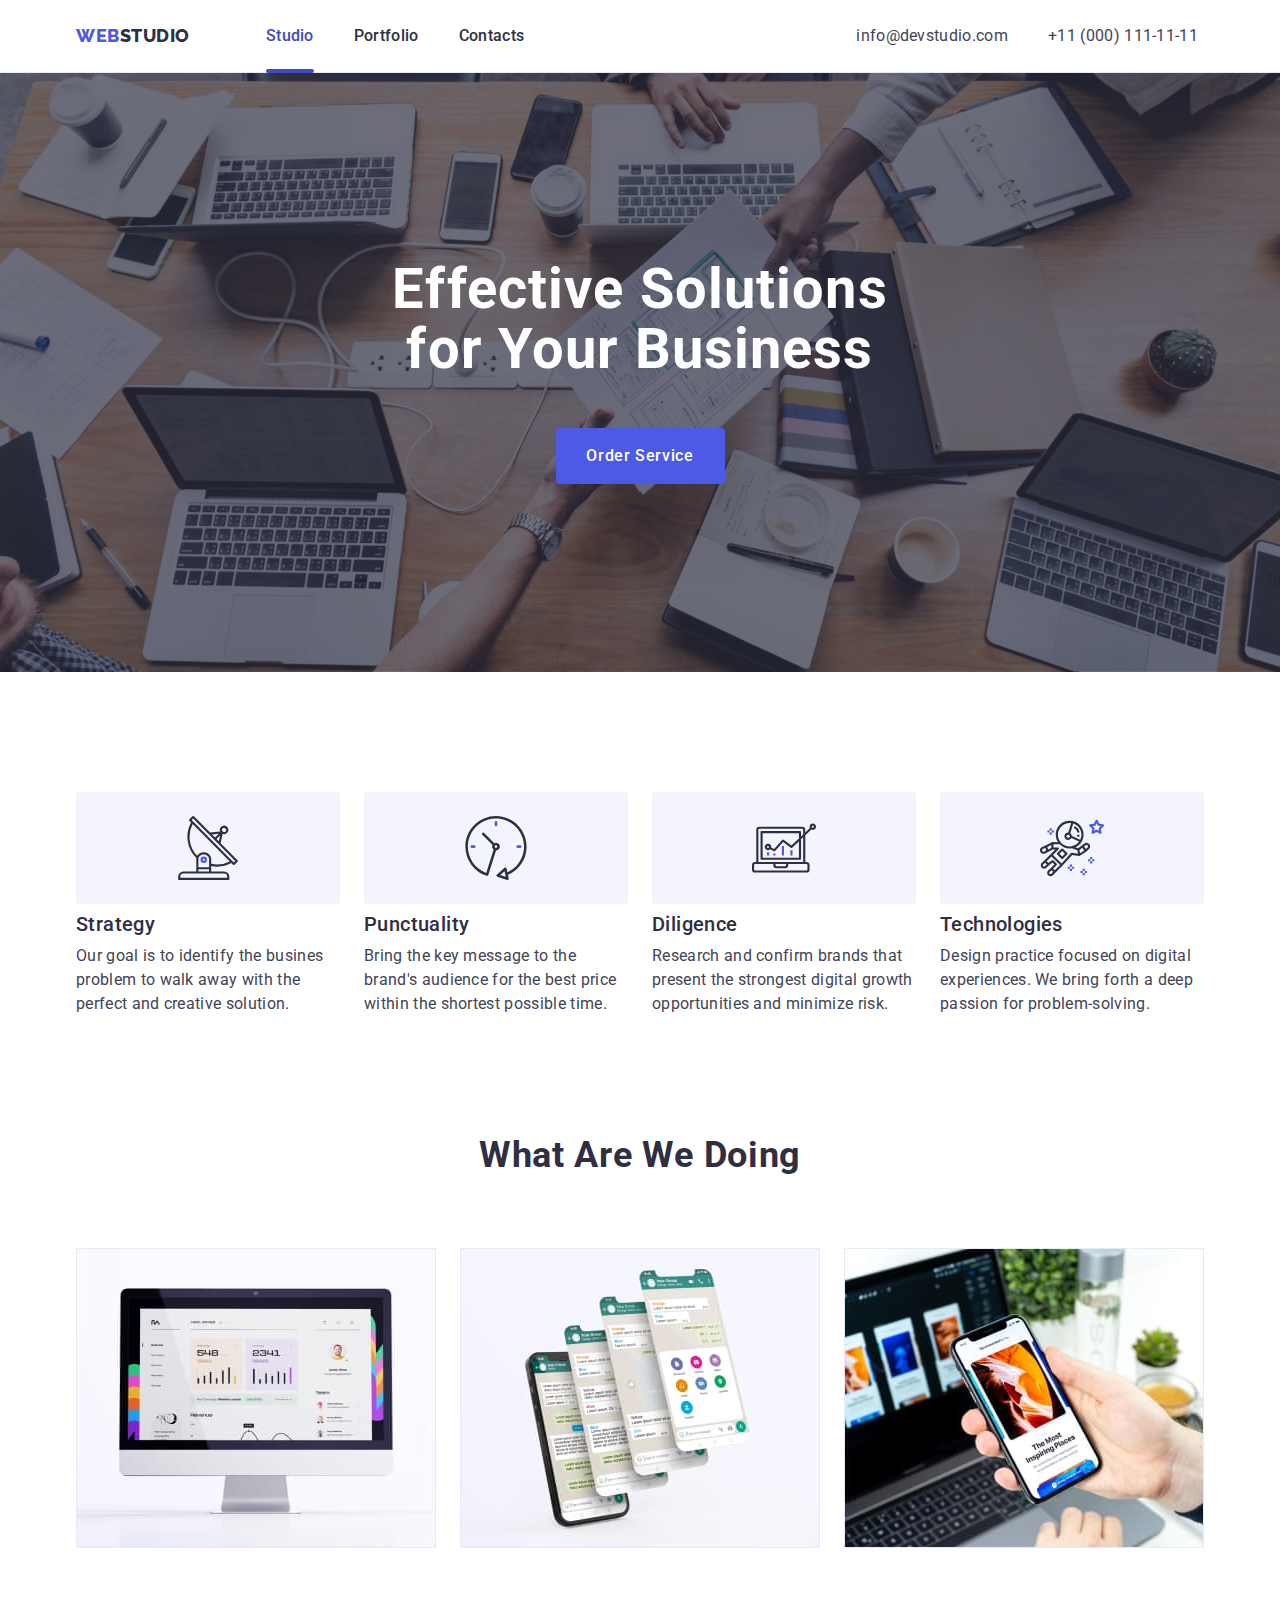
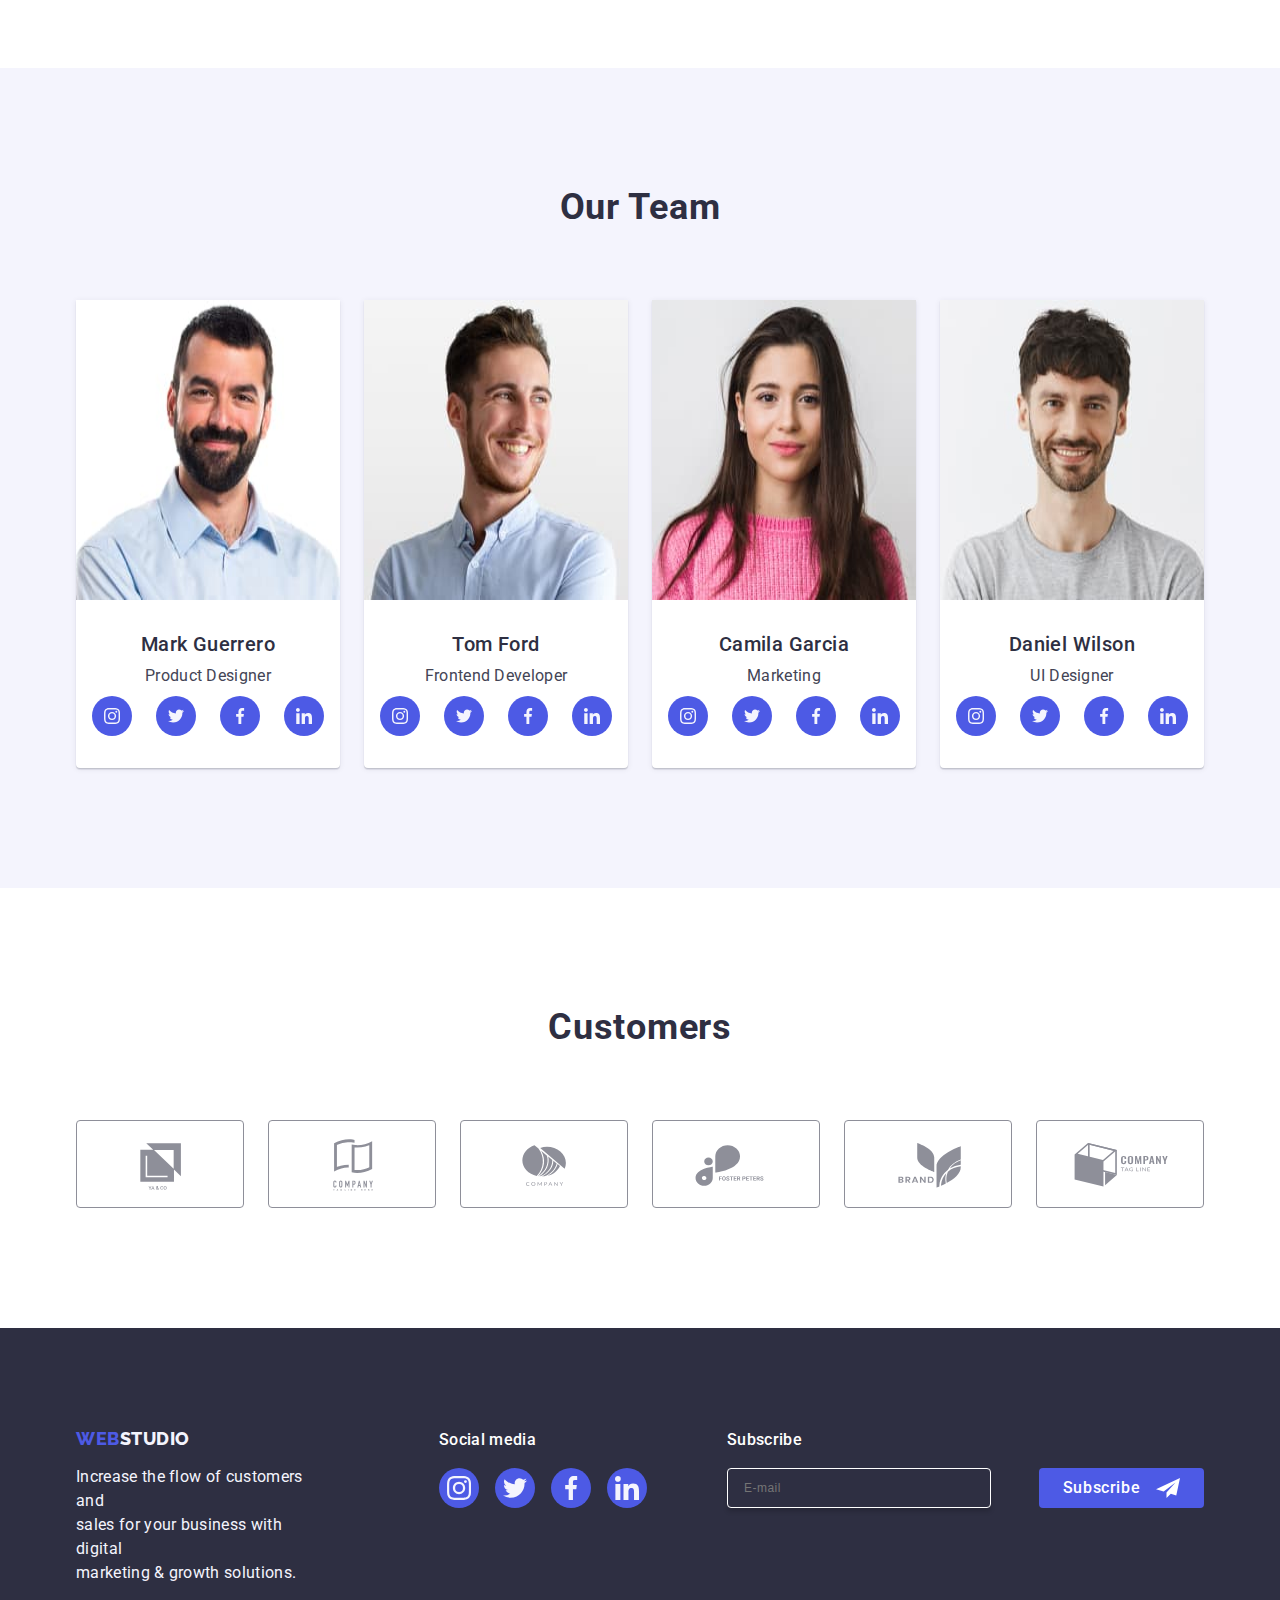
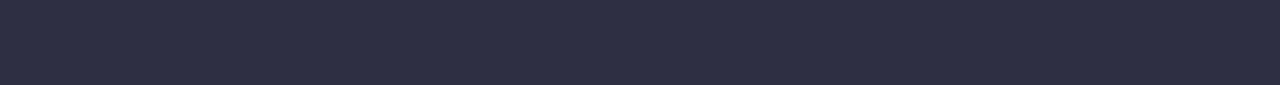
==== commit cf5facdd: "footer and modal" ====
--- a/index.html
+++ b/index.html
@@ -342,10 +342,11 @@
        <p class="subscribe">Subscribe</p>
        <form class="footer-form">
         <label class="footer-label">
-          <input name="email" placeholder="E-mail" type="email" class="footer-input"/>
+          <input name="email" placeholder="E-mail" type="email" required class="footer-input"/>
         </label>
         <button type="submit" class="button-subscribe">Subscribe<svg class="footer-svg" width="24" height="24">
           <use href="./images/icons.svg#icon-Frame-3"></use></svg></button>
+       </form>
        </div>
       </div>
     </footer>
@@ -358,6 +359,7 @@
       </button>
       <p class="modal-title">Leave your contacts and we will call you back</p>
 <form>
+
   <div class="modal-box">
   <label class="modal-description" for="user-name">Name</label>
      <div class="modal-style">
@@ -377,7 +379,7 @@
 <div class="modal-box">
     <label class="modal-description" for="Email">Email</label>
     <div class="modal-style">
-      <input class="modal-input" id="Email" name="Email" type="text" required/>
+      <input class="modal-input" id="Email" name="Email" type="email" required/>
       <svg class="modal-icon" width="18" height="24"><use href="./images/icons.svg#icon-email-black-18dp-1-2"></use></svg>
     </div>
   </div>
@@ -390,7 +392,7 @@
 <div class="modal-box-terms">
 
   <input class="modal-terms-cond visually-hidden" 
-  id="user-privacy" type="checkbox" value="true" name="user-privacy"/>
+  id="user-privacy" type="checkbox" value="true" name="user-privacy" required/>
   <label class="modal-terms" for="user-privacy">
     <span class="modal-policy">
       <svg class="modal-condition" width="10" height="8" >
@@ -401,7 +403,7 @@
 </div>  
 
 
-<button class="modal-button-send" type="button">Send</button>
+<button class="modal-button-send" type="submit">Send</button>
 
 </form>
     </div>
--- a/css/style.css
+++ b/css/style.css
@@ -538,6 +538,7 @@
 }
 .footer-form{
 display:flex;
+gap:24px;
 }
     
 .footer-input{
@@ -553,6 +554,7 @@
 border-radius:4px;
 color:#FFFFFF;
 margin-right:24px;
+
 
 }
 
@@ -848,10 +850,9 @@
     transition:fill 250ms cubic-bezier(0.4, 0, 0.2, 1);
 }
 
-.modal-icon:focus
-.modal-icon:hover{
-    fill: #4D5AE5;
-}
+.modal-input:focus .modal-icon {
+    fill: #4D5AE5 
+    } 
 
 .modal-box-comment{
     margin-bottom:16px;
